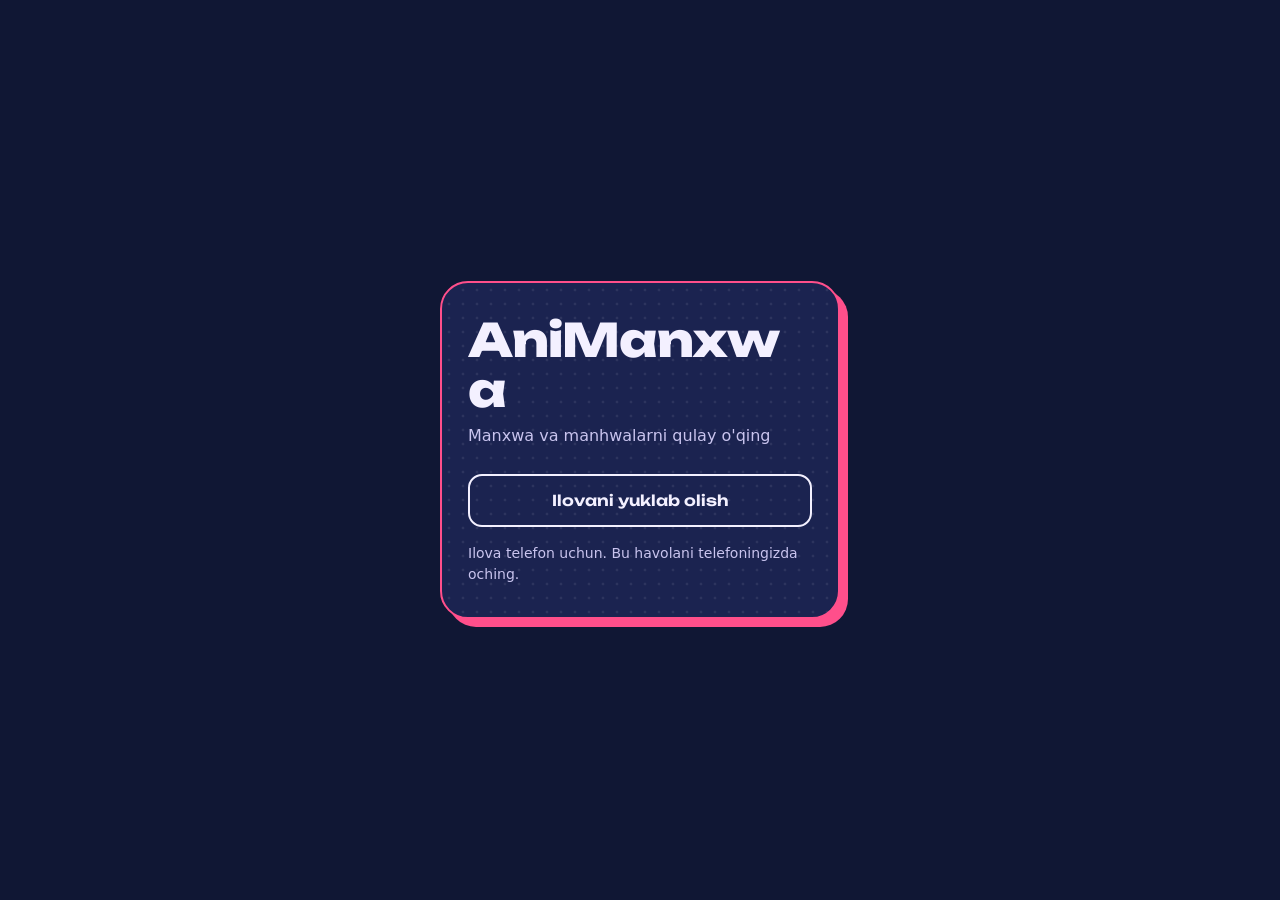
==== index.html @ 1963fae9 "Add files via upload" ====
<!doctype html>
<html lang="uz">
<head>
<meta charset="utf-8">
<meta name="viewport" content="width=device-width,initial-scale=1">
<title>AniManxwa</title>
<meta name="description" content="Manxwa va manhwalarni AniManxwa ilovasida o'qing.">
<meta property="og:title" content="AniManxwa">
<meta property="og:description" content="Manxwa va manhwalarni AniManxwa ilovasida o'qing.">
<meta property="og:image" content="https://USERNAME.github.io/icon.png">
<link rel="icon" href="/icon.png">
<link rel="stylesheet" href="https://fonts.googleapis.com/css2?family=Unbounded:wght@600;800&display=swap">
<link rel="stylesheet" href="/style.css">
</head>
<body>
<main class="panel">
  <img id="logo" src="/icon.png" alt="" width="64" height="64" onerror="this.remove()">
  <p id="label" class="label"></p>
  <h1 id="title"></h1>
  <p id="sub"></p>
  <a id="open" class="btn main" href="#" hidden>Ilovada ochish</a>
  <a id="get" class="btn" href="#">Ilovani yuklab olish</a>
  <p id="note" class="note"></p>
</main>
<script src="/config.js"></script>
<script src="/app.js"></script>
</body>
</html>
---- style.css ----
*{box-sizing:border-box}
html,body{min-height:100%;margin:0}
body{display:grid;place-items:center;min-height:100vh;padding:20px;background:#101734;color:#f3f0ff;font:16px/1.5 system-ui,-apple-system,"Segoe UI",Roboto,sans-serif}
.panel{width:100%;max-width:400px;padding:32px 26px;border:2px solid #ff4f8b;border-radius:28px;box-shadow:8px 8px 0 #ff4f8b;background:radial-gradient(circle,#ffffff14 1.2px,transparent 1.7px) 0 0/14px 14px,#1b2350}
#logo{display:block;margin-bottom:20px;border-radius:16px}
.label{margin:0 0 6px;color:#ff9fc0;font-size:14px}
.label:empty,.note:empty{display:none}
h1{margin:0 0 10px;font:800 clamp(32px,10vw,46px)/1.08 Unbounded,system-ui,sans-serif;letter-spacing:-.02em;overflow-wrap:anywhere}
#sub{margin:0 0 26px;color:#c9c4ee}
.btn{display:block;margin-top:12px;padding:15px 18px;border:2px solid #f3f0ff;border-radius:14px;color:#f3f0ff;text-align:center;text-decoration:none;font:600 15px Unbounded,system-ui,sans-serif}
.btn.main{background:#ff4f8b;border-color:#ff4f8b;color:#101734}
.btn:focus-visible{outline:3px solid #ffd23f;outline-offset:3px}
.note{margin:16px 0 0;color:#c9c4ee;font-size:14px}
[hidden]{display:none!important}
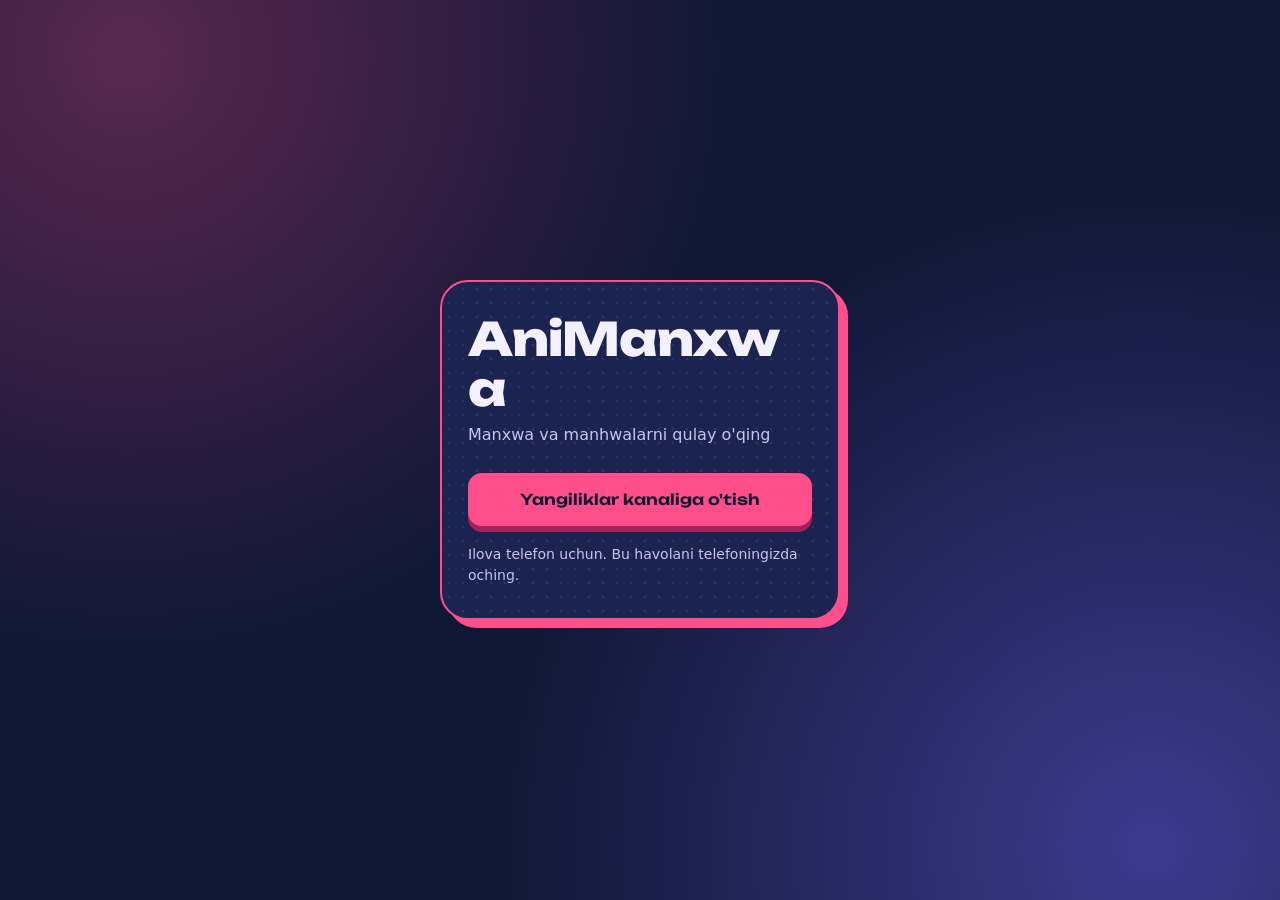
==== commit 4fe18792: "Add files via upload" ====
--- a/index.html
+++ b/index.html
@@ -3,26 +3,28 @@
 <head>
 <meta charset="utf-8">
 <meta name="viewport" content="width=device-width,initial-scale=1">
+<meta name="theme-color" content="#101734">
 <title>AniManxwa</title>
 <meta name="description" content="Manxwa va manhwalarni AniManxwa ilovasida o'qing.">
 <meta property="og:title" content="AniManxwa">
 <meta property="og:description" content="Manxwa va manhwalarni AniManxwa ilovasida o'qing.">
-<meta property="og:image" content="https://USERNAME.github.io/icon.png">
-<link rel="icon" href="/icon.png">
+<meta property="og:image" content="https://USERNAME.github.io/REPO/icon.png">
+<style>body{background:#101734;color:#f3f0ff}</style>
+<link rel="icon" href="icon.png">
 <link rel="stylesheet" href="https://fonts.googleapis.com/css2?family=Unbounded:wght@600;800&display=swap">
-<link rel="stylesheet" href="/style.css">
+<link rel="stylesheet" href="style.css">
 </head>
 <body>
 <main class="panel">
-  <img id="logo" src="/icon.png" alt="" width="64" height="64" onerror="this.remove()">
+  <img id="logo" src="icon.png" alt="" width="64" height="64" onerror="this.remove()">
   <p id="label" class="label"></p>
   <h1 id="title"></h1>
   <p id="sub"></p>
-  <a id="open" class="btn main" href="#" hidden>Ilovada ochish</a>
-  <a id="get" class="btn" href="#">Ilovani yuklab olish</a>
+  <a id="get" class="btn main float" href="#">Ilovani yuklab olish</a>
+  <a id="open" class="btn" href="#" hidden>Ilovada ochish</a>
   <p id="note" class="note"></p>
 </main>
-<script src="/config.js"></script>
-<script src="/app.js"></script>
+<script src="config.js"></script>
+<script src="app.js"></script>
 </body>
 </html>
--- a/style.css
+++ b/style.css
@@ -1,14 +1,18 @@
 *{box-sizing:border-box}
-html,body{min-height:100%;margin:0}
-body{display:grid;place-items:center;min-height:100vh;padding:20px;background:#101734;color:#f3f0ff;font:16px/1.5 system-ui,-apple-system,"Segoe UI",Roboto,sans-serif}
-.panel{width:100%;max-width:400px;padding:32px 26px;border:2px solid #ff4f8b;border-radius:28px;box-shadow:8px 8px 0 #ff4f8b;background:radial-gradient(circle,#ffffff14 1.2px,transparent 1.7px) 0 0/14px 14px,#1b2350}
+body{margin:0;display:grid;place-items:center;min-height:100vh;padding:20px;color:#f3f0ff;font:16px/1.5 system-ui,-apple-system,"Segoe UI",Roboto,sans-serif;
+  background-color:#101734;background-repeat:no-repeat;
+  background-image:radial-gradient(circle at 10% 6%,rgba(255,79,139,.30),transparent 42%),radial-gradient(circle at 90% 94%,rgba(108,92,231,.50),transparent 46%)}
+.panel{width:100%;max-width:400px;padding:32px 26px;border:2px solid #ff4f8b;border-radius:28px;box-shadow:8px 8px 0 #ff4f8b;background:radial-gradient(circle,rgba(255,255,255,.08) 1.2px,transparent 1.7px) 0 0/14px 14px,#1b2350}
 #logo{display:block;margin-bottom:20px;border-radius:16px}
 .label{margin:0 0 6px;color:#ff9fc0;font-size:14px}
 .label:empty,.note:empty{display:none}
 h1{margin:0 0 10px;font:800 clamp(32px,10vw,46px)/1.08 Unbounded,system-ui,sans-serif;letter-spacing:-.02em;overflow-wrap:anywhere}
 #sub{margin:0 0 26px;color:#c9c4ee}
-.btn{display:block;margin-top:12px;padding:15px 18px;border:2px solid #f3f0ff;border-radius:14px;color:#f3f0ff;text-align:center;text-decoration:none;font:600 15px Unbounded,system-ui,sans-serif}
-.btn.main{background:#ff4f8b;border-color:#ff4f8b;color:#101734}
+.btn{display:block;margin-top:16px;padding:15px 18px;border:2px solid #f3f0ff;border-radius:14px;color:#f3f0ff;text-align:center;text-decoration:none;font:600 15px Unbounded,system-ui,sans-serif}
+.btn.main{background:#ff4f8b;border-color:#ff4f8b;color:#101734;box-shadow:0 6px 0 #a3235a}
+.float{animation:bob 2.4s ease-in-out infinite}
+@keyframes bob{0%,100%{transform:translateY(0)}50%{transform:translateY(-6px)}}
+@media (prefers-reduced-motion:reduce){.float{animation:none}}
 .btn:focus-visible{outline:3px solid #ffd23f;outline-offset:3px}
-.note{margin:16px 0 0;color:#c9c4ee;font-size:14px}
+.note{margin:18px 0 0;color:#c9c4ee;font-size:14px}
 [hidden]{display:none!important}
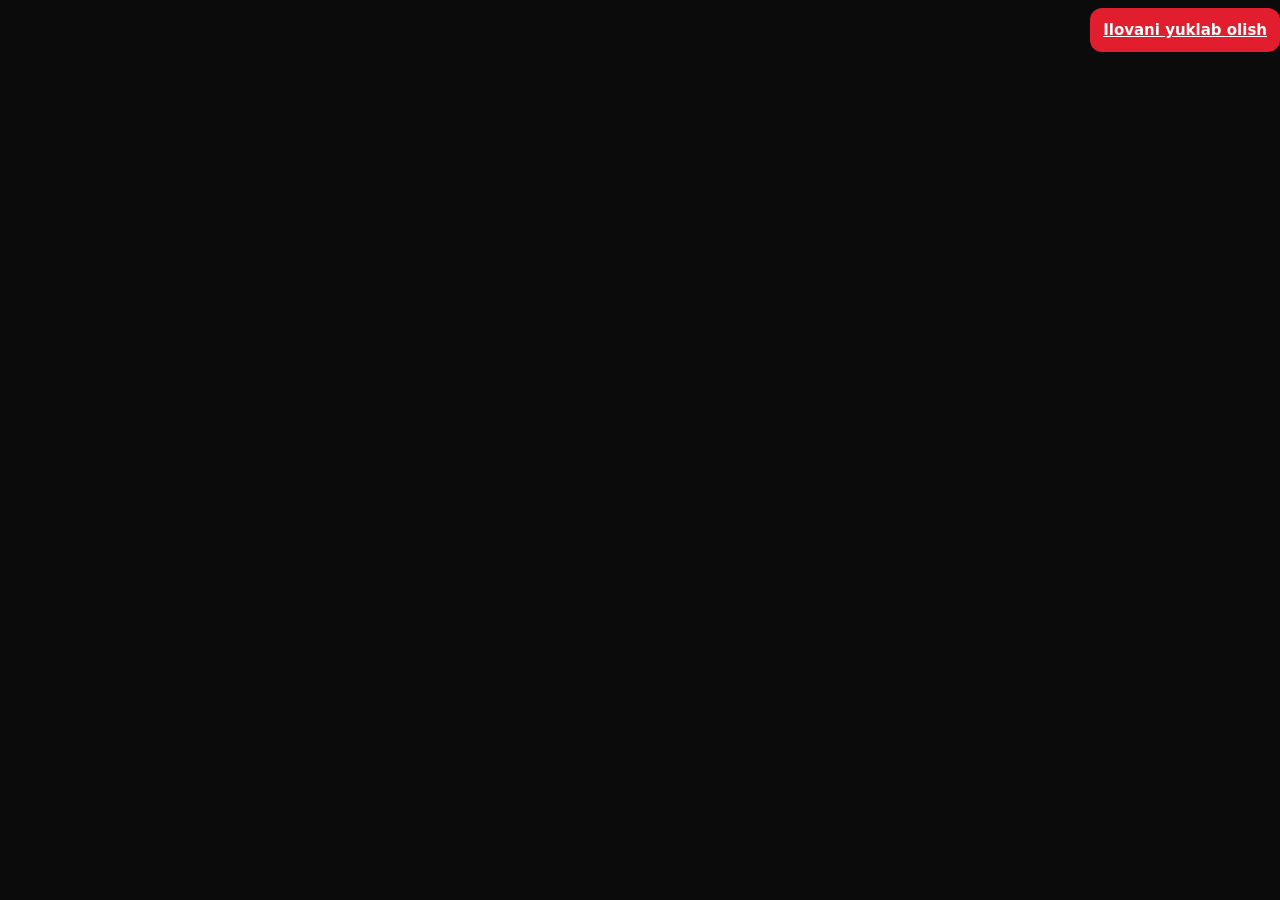
==== commit 6672f8a8: "Add files via upload" ====
--- a/index.html
+++ b/index.html
@@ -24,6 +24,11 @@
   <a id="open" class="btn" href="#" hidden>Ilovada ochish</a>
   <p id="note" class="note"></p>
 </main>
+<section id="cat" hidden>
+  <h2>Mangalar</h2>
+  <div id="grid"></div>
+  <div id="hint" hidden><span>Ilova ochilmadimi?</span> <a id="hdl" href="#">Yuklab olish</a></div>
+</section>
 <script src="config.js"></script>
 <script src="app.js"></script>
 </body>
--- a/style.css
+++ b/style.css
@@ -1,18 +1,204 @@
-*{box-sizing:border-box}
-body{margin:0;display:grid;place-items:center;min-height:100vh;padding:20px;color:#f3f0ff;font:16px/1.5 system-ui,-apple-system,"Segoe UI",Roboto,sans-serif;
-  background-color:#101734;background-repeat:no-repeat;
-  background-image:radial-gradient(circle at 10% 6%,rgba(255,79,139,.30),transparent 42%),radial-gradient(circle at 90% 94%,rgba(108,92,231,.50),transparent 46%)}
-.panel{width:100%;max-width:400px;padding:32px 26px;border:2px solid #ff4f8b;border-radius:28px;box-shadow:8px 8px 0 #ff4f8b;background:radial-gradient(circle,rgba(255,255,255,.08) 1.2px,transparent 1.7px) 0 0/14px 14px,#1b2350}
-#logo{display:block;margin-bottom:20px;border-radius:16px}
-.label{margin:0 0 6px;color:#ff9fc0;font-size:14px}
-.label:empty,.note:empty{display:none}
-h1{margin:0 0 10px;font:800 clamp(32px,10vw,46px)/1.08 Unbounded,system-ui,sans-serif;letter-spacing:-.02em;overflow-wrap:anywhere}
-#sub{margin:0 0 26px;color:#c9c4ee}
-.btn{display:block;margin-top:16px;padding:15px 18px;border:2px solid #f3f0ff;border-radius:14px;color:#f3f0ff;text-align:center;text-decoration:none;font:600 15px Unbounded,system-ui,sans-serif}
-.btn.main{background:#ff4f8b;border-color:#ff4f8b;color:#101734;box-shadow:0 6px 0 #a3235a}
-.float{animation:bob 2.4s ease-in-out infinite}
-@keyframes bob{0%,100%{transform:translateY(0)}50%{transform:translateY(-6px)}}
-@media (prefers-reduced-motion:reduce){.float{animation:none}}
-.btn:focus-visible{outline:3px solid #ffd23f;outline-offset:3px}
-.note{margin:18px 0 0;color:#c9c4ee;font-size:14px}
-[hidden]{display:none!important}
+:root{--bg:#0b0b0c;--sf:#17171a;--rd:#e11d2e;--gn:#16a34a;--mu:#9a9aa3}
+*{box-sizing:border-box;-webkit-tap-highlight-color:transparent}
+html,body{height:100%;margin:0;background:var(--bg);color:#f4f4f5;font:15px/1.4 system-ui,sans-serif;-webkit-user-select:none;user-select:none}
+body{display:flex;flex-direction:column}
+input,textarea,select{-webkit-user-select:text;user-select:text}
+#v{flex:1;overflow-y:auto;padding:12px}
+#nav{flex:none;display:flex;align-items:center;height:62px;background:#000;border-top:1px solid #26262b}
+#nav button{flex:1;background:none;border:0;color:var(--mu);display:flex;flex-direction:column;align-items:center;font:11px system-ui}
+#nav i{font-style:normal;font-size:20px}
+#nav .on{color:var(--rd)}
+#nav .plus{flex:none;width:54px;height:54px;margin:0 8px;border-radius:50%;background:var(--rd);color:#fff;font-size:32px;line-height:1;justify-content:center;transform:translateY(-10px);box-shadow:0 4px 14px #e11d2e66}
+.q,.in{width:100%;padding:12px 14px;margin:6px 0;border:1px solid #2a2a30;border-radius:12px;background:var(--sf);color:#fff;font:inherit}
+textarea.in{min-height:80px}
+.two{display:grid;grid-template-columns:1fr 1fr;gap:8px}.t3{display:grid;grid-template-columns:repeat(3,1fr);gap:8px}
+.gr{display:grid;grid-template-columns:repeat(3,1fr);gap:10px}
+.p{position:relative;aspect-ratio:768/1097;border-radius:10px;overflow:hidden;background:var(--sf)}
+.p img{width:100%;height:100%;object-fit:cover;display:block;pointer-events:none}
+.t{font-size:12.5px;margin-top:5px;overflow:hidden;white-space:nowrap;text-overflow:ellipsis}
+.b{position:absolute;left:6px;top:6px;padding:2px 7px;border-radius:6px;font:700 11px system-ui;color:#fff}
+.b.r{background:var(--rd)}.b.g{background:var(--gn)}
+.h{position:absolute;right:4px;top:4px;border:0;background:#000a;color:var(--rd);width:30px;height:30px;border-radius:50%;font-size:18px}
+.dh .h{position:static}
+.n{position:absolute;left:6px;bottom:6px;background:#fc0;color:#000;padding:2px 6px;border-radius:5px;font:800 10px system-ui}
+.dh .n{position:static}
+.car{display:flex;overflow-x:auto;scroll-snap-type:x mandatory;gap:10px;margin:10px 0;scrollbar-width:none}
+.ban{position:relative;flex:0 0 100%;scroll-snap-align:start;aspect-ratio:16/9;border-radius:14px;background-size:cover;background-position:center 25%}
+.ban:after{content:"";position:absolute;inset:0;border-radius:14px;background:linear-gradient(transparent 40%,#000d)}
+.ban .bt{position:absolute;left:12px;bottom:10px;z-index:1;font:700 18px system-ui}
+.ban .b,.ban .n{z-index:1}.ban .n{left:auto;right:8px;top:8px;bottom:auto}
+#o{position:fixed;inset:0;background:var(--bg);overflow-y:auto;z-index:5}
+.ob{position:sticky;top:0;background:#000;padding:8px;z-index:2}
+.bk{background:none;border:0;color:#fff;font:600 16px system-ui}
+.oc{padding:12px}
+.btn{width:100%;padding:13px;margin:10px 0;border:0;border-radius:12px;background:var(--rd);color:#fff;font:700 15px system-ui}
+.bt2{display:inline-block;padding:9px 14px;border:1px solid var(--rd);border-radius:10px;background:none;color:#fff;font:600 13px system-ui;margin:4px 0}
+.menu button,.cb,.big{display:block;width:100%;text-align:left;padding:14px;margin:7px 0;border:0;border-radius:12px;background:var(--sf);color:#fff;font:15px system-ui}
+.menu .red,.big{background:var(--rd);font-weight:700}.big{padding:26px 14px;font-size:18px}
+.row{display:flex;align-items:center;gap:10px;margin:8px 0;justify-content:space-between}
+.row button{background:none;border:0;color:#fff;font-size:18px}
+.th{width:40px;height:57px;object-fit:cover;border-radius:6px}
+.chips{display:flex;flex-wrap:wrap;gap:6px;margin:8px 0}
+.ch{padding:5px 11px;border-radius:99px;background:var(--sf);font-size:12.5px}.ch.on{background:var(--rd)}
+.mu{color:var(--mu)}.er{color:#ff6b6b}.ok{color:#4ade80}
+.pf{position:relative;text-align:center;padding:10px}
+.av{width:96px;height:96px;margin:0 auto 8px;border-radius:50%;background:var(--rd);display:grid;place-items:center;font:700 38px system-ui;overflow:hidden}
+.av img{width:100%;height:100%;object-fit:cover}
+.pen{position:absolute;right:8px;top:8px;border:0;background:var(--sf);color:#fff;width:38px;height:38px;border-radius:50%;font-size:18px}
+.ft{margin-top:14px;padding:12px;border-radius:12px;background:var(--sf);word-break:break-all;font-size:13px}
+.dh{display:flex;gap:12px}.dh>img{width:36%;border-radius:10px;aspect-ratio:768/1097;object-fit:cover;align-self:flex-start}
+.pv{width:90px;aspect-ratio:768/1097;object-fit:cover;border-radius:8px;margin:6px 0}
+.pgs{margin:0 -12px}.pgs img{width:100%;display:block;pointer-events:none;-webkit-touch-callout:none}
+.rn{display:flex;gap:8px}
+#ts{position:fixed;left:50%;bottom:80px;transform:translateX(-50%);background:#fff;color:#000;padding:10px 16px;border-radius:99px;font-weight:600;opacity:0;pointer-events:none;transition:.25s;z-index:9}#ts.on{opacity:1}
+.b.st{position:static;display:inline-block;margin-right:6px}
+@keyframes in{from{opacity:0;transform:translateY(10px)}}
+@keyframes fd{from{opacity:0}}
+@keyframes up{from{transform:translateY(100%)}}
+@keyframes zin{from{transform:scale(.85);opacity:0}}
+@keyframes pop{40%{transform:scale(1.5)}}
+@keyframes fly{to{transform:translate(var(--x),var(--y)) scale(.3);opacity:0}}
+@keyframes fl{from{box-shadow:0 0 0 0 #e11d2e;background:#3a1015}}
+#v.fd{animation:in .28s}
+#nav i{transition:transform .2s}#nav .on i{transform:translateY(-2px) scale(1.18)}
+.btn:active,.menu button:active,.pl:active,.p:active,.pr:active{transform:scale(.97)}
+.h.pop{animation:pop .4s}
+.fx{position:fixed;pointer-events:none;z-index:40;color:var(--rd);font-size:15px;animation:fly .7s ease-out forwards}
+.flash{animation:fl .7s}
+.pg{display:grid;grid-template-columns:1fr 1fr;gap:14px}
+.pl b{display:block;margin-top:6px}.pl span{font-size:12.5px}
+.cv{aspect-ratio:1;border-radius:14px;overflow:hidden;display:grid;grid-template-columns:1fr 1fr;background:var(--sf)}
+.cv.c1{grid-template-columns:1fr}.cv img{width:100%;height:100%;object-fit:cover;pointer-events:none}
+.cv i{grid-column:1/-1;display:grid;place-items:center;font-style:normal;font-size:30px;color:var(--rd)}
+.pl.add .cv{border:2px dashed #3a3a42;background:none}.pl.add i{color:var(--mu)}
+#sh{position:fixed;inset:0;z-index:10}
+#sh .bd,.dg .bd{position:absolute;inset:0;background:#000b;animation:fd .2s}
+.sp{position:absolute;left:0;right:0;bottom:0;max-height:75%;overflow-y:auto;background:var(--sf);border-radius:22px 22px 0 0;padding:10px 14px 16px;animation:up .3s cubic-bezier(.2,.8,.2,1)}
+.gp{width:40px;height:4px;border-radius:2px;background:#444;margin:0 auto 10px}
+.pr{display:flex;align-items:center;gap:12px;padding:8px 0}.pr .cv{width:54px;flex:none;border-radius:10px}
+.pn{flex:1}.pn b{display:block}.ck{color:var(--rd);font-size:22px;width:26px;text-align:center}
+.dg{position:fixed;inset:0;z-index:30;display:grid;place-items:center}
+.dp{position:relative;width:86%;max-width:360px;background:var(--sf);border-radius:18px;padding:16px;animation:zin .22s cubic-bezier(.2,.9,.3,1.2)}
+.dp .two button{width:100%;margin:10px 0 0}
+.fl{margin:10px 0 4px}.fl .in{margin:4px 0}
+.lb{display:block;font:600 12.5px system-ui;color:var(--mu);margin-bottom:2px}
+.seg{display:flex;gap:8px;margin:4px 0}
+.seg button{flex:1;padding:11px 6px;border:1.5px solid #2a2a30;border-radius:12px;background:var(--sf);color:#fff;font:600 14px system-ui;transition:.18s}
+.seg button.on{border-color:var(--rd);background:#2a0d12;box-shadow:0 0 0 3px #e11d2e33;transform:scale(1.02)}
+.seg .Obuna.on{background:var(--rd)}.seg .Bepul.on{background:var(--gn);border-color:var(--gn);box-shadow:0 0 0 3px #16a34a44}
+.seg.ty{display:grid;grid-template-columns:1fr 1fr}
+.seg.ty button{display:flex;flex-direction:column;align-items:center;gap:1px}
+.seg.ty i{font-style:normal;font-size:26px}.seg.ty b{font-size:15px}.seg.ty small{color:var(--mu);font-size:11.5px}
+#sp{position:fixed;inset:0;z-index:99;background:#000;display:grid;place-items:center;overflow:hidden;animation:spo .45s 2.3s forwards}
+@keyframes spo{to{opacity:0;visibility:hidden}}
+.wd{display:flex;align-items:baseline;white-space:nowrap;font:900 110px/1 system-ui,sans-serif;animation:fs .6s .55s cubic-bezier(.6,0,.3,1) forwards,lgin .35s cubic-bezier(.2,.9,.3,1.3) backwards}
+@keyframes lgin{from{transform:scale(.4);opacity:0}}
+@keyframes fs{to{font-size:40px}}
+.wd .f{color:#fff;z-index:2;animation:sepL .5s .55s cubic-bezier(.3,.7,.3,1) backwards}
+@keyframes sepL{from{transform:translateX(.36em)}}
+.wd .l{position:relative;color:var(--rd);z-index:1;animation:sepR .5s .55s cubic-bezier(.3,.7,.3,1) backwards}
+@keyframes sepR{from{transform:translate(-.26em,.08em)}}
+.l .up{position:absolute;left:0;top:0;text-shadow:0 0 26px #e11d2e,0 0 60px #e11d2e88;animation:cap .3s .75s forwards}
+.l .lo{opacity:0;text-shadow:0 0 14px #e11d2e99;animation:low .3s .75s forwards}
+@keyframes cap{to{opacity:0;transform:scale(.5)}}
+@keyframes low{to{opacity:1}}
+.mi{color:#fff;overflow:hidden;max-width:0;opacity:0;animation:ex .28s forwards;animation-delay:calc(.8s + var(--i)*.06s)}
+.mi.m{color:var(--rd);text-shadow:0 0 14px #e11d2e99}
+@keyframes ex{to{max-width:1.2em;opacity:1}}
+
+.row .srt{border:1px solid var(--rd);border-radius:10px;padding:6px 12px;font:600 13px system-ui}
+.bdg{background:var(--rd);color:#fff;border-radius:99px;padding:1px 8px;font-size:12px;margin-left:6px}
+.dp.nc{text-align:center;max-height:85vh;overflow-y:auto}.nt{font:800 22px/1.2 system-ui;margin:8px 0 2px}.nn{font:800 20px system-ui;color:var(--rd);margin:4px 0 12px}
+.ni{width:100%;border-radius:12px;margin-bottom:8px}
+.nc2{padding:14px;margin:10px 0;border-radius:14px;background:var(--sf);text-align:center}
+.hz{display:flex;overflow-x:auto;scroll-snap-type:x mandatory;height:calc(100dvh - 210px)}
+.hz.r{direction:rtl}
+.hz img{flex:0 0 100%;width:100%;height:100%;object-fit:contain;scroll-snap-align:center;aspect-ratio:auto!important}
+#up{position:fixed;inset:0;z-index:200;background:#000;display:flex;flex-direction:column;align-items:center;justify-content:center;gap:34px;padding:24px}
+.uc{width:100%;max-width:360px;border:2px solid var(--rd);border-radius:22px;background:#000;padding:30px 22px;text-align:center;box-shadow:0 0 30px #e11d2e55,inset 0 0 22px #e11d2e22}
+.ui{font-size:64px;line-height:1;color:var(--rd);text-shadow:0 0 20px #e11d2e}
+.uc h2{margin:12px 0 6px}.uc p{color:var(--mu);margin:0}
+.ub{display:block;width:100%;max-width:360px;padding:16px;border:0;border-radius:14px;background:var(--rd);color:#fff;font:700 17px system-ui;animation:ubin .8s .3s cubic-bezier(.2,.9,.3,1.2) both}
+@keyframes ubin{from{transform:translateY(140px);opacity:0}}
+
+.gr{grid-template-columns:repeat(3,minmax(0,1fr))}.pg{grid-template-columns:repeat(2,minmax(0,1fr))}
+.gr>*,.pg>*,.two>*,.t3>*{min-width:0}
+.p img{position:absolute;inset:0}
+.mt{font-size:12px;color:var(--mu);margin-top:2px;white-space:nowrap;overflow:hidden;text-overflow:ellipsis}
+.rtg{margin:6px 0;color:#fc0;font-weight:700}.rtg .mu{font-weight:400}
+.stars{margin:12px 0;color:var(--mu)}.stars span{font-size:26px;margin-left:6px;color:#444}.stars span.on{color:#fc0}
+.cr{display:flex;justify-content:space-between;align-items:center;gap:8px}.cr b{font-weight:600}
+.lb2{font-size:18px;padding:0 8px;cursor:pointer}
+.rdc{padding:0!important}.rdc .pgs{margin:0}
+.rb{position:sticky;top:0;z-index:3;display:flex;align-items:center;gap:2px;background:#000;padding:6px 6px 9px}
+.rb button{background:none;border:0;color:#fff;font-size:22px;padding:6px 10px}
+.rtt{flex:1;text-align:center;line-height:1.2;min-width:0}.rtt b{display:block;overflow:hidden;text-overflow:ellipsis;white-space:nowrap;font-size:15px}.rtt small{color:var(--mu);font-size:12px}
+.rbar{position:absolute;left:0;right:0;bottom:0;height:3px;background:#222}.rbar i{display:block;height:100%;width:0;background:var(--rd)}
+.rf{position:sticky;bottom:0;display:flex;align-items:center;background:#000;padding:6px 10px;z-index:3}
+.rf button{background:none;border:0;color:#fff;font-size:24px;padding:6px 14px}.rf button[disabled]{opacity:.25}.rf .lk{font-size:18px}.rf .lk.on{color:var(--rd)}
+.hz{height:calc(100dvh - 125px);margin:0}
+
+.sw{display:flex;justify-content:space-between;align-items:center;padding:14px;margin:7px 0;border-radius:12px;background:var(--sf)}
+.tg{width:50px;height:28px;border-radius:99px;background:#3a3a42;position:relative;transition:.2s;flex:none}
+.tg b{position:absolute;top:3px;left:3px;width:22px;height:22px;border-radius:50%;background:#fff;transition:.2s}
+.tg.on{background:var(--rd)}.tg.on b{left:25px}
+
+.ad{display:flex;align-items:center;gap:12px;position:relative;padding:12px;margin:10px 0;border-radius:14px;background:#1c1d22;border:1px solid #2a2c33}
+.ai{width:54px;height:54px;flex:none;border-radius:12px;overflow:hidden;background:#4b5160}.ai img,.ai video{width:100%;height:100%;object-fit:cover;display:block}
+.ai.sm{width:44px;height:44px;display:grid;place-items:center}
+.at{flex:1;min-width:0;padding-right:28px}.at b{display:block;overflow:hidden;text-overflow:ellipsis;white-space:nowrap}.at span{display:block;color:var(--mu);font-size:13px;overflow:hidden;text-overflow:ellipsis;white-space:nowrap}
+.adb{position:absolute;top:8px;right:8px;font:700 10px system-ui;font-style:normal;color:#b8c0d8;background:#3a3f4d;border-radius:6px;padding:2px 6px}
+.promo{margin:14px 12px;padding:18px;border:2px solid var(--rd);border-radius:18px;background:#000;text-align:center}
+.promo h3{margin:0 0 6px}.promo p{margin:4px 0;color:var(--mu)}.promo .pl1{color:#fff;text-align:left;padding-left:12px}
+#af{position:fixed;inset:0;z-index:150;background:#000;display:flex;flex-direction:column}
+#af .am{flex:1;min-height:0;display:flex}#af .am img,#af .am video{width:100%;height:100%;object-fit:contain}
+#af .ac{padding:10px 16px;text-align:center}#af .ac b{display:block;font-size:18px}#af .ac span{color:var(--mu)}
+#af .ab{display:flex;flex-direction:column;gap:8px;padding:8px 16px 18px}#af .ab .btn,#af .ab .bt2{margin:0}
+#af .ax{position:absolute;top:14px;right:14px;width:42px;height:42px;border-radius:50%;border:0;background:#000a;color:#fff;font:700 18px system-ui}
+.rdc .ad{margin:10px 12px}
+/* ---- kompyuter (Windows) uchun moslashuv ---- */
+@media (min-width:900px){
+body{flex-direction:row-reverse}
+#nav{flex-direction:column;justify-content:flex-start;width:96px;height:100%;border-top:0;border-right:1px solid #26262b;padding-top:18px;gap:6px}
+#nav button{flex:none;padding:12px 0}#nav .plus{transform:none;margin:8px auto}
+#v{padding:24px 5%}
+.gr{grid-template-columns:repeat(auto-fill,minmax(170px,1fr))}.pg{grid-template-columns:repeat(auto-fill,minmax(220px,1fr))}
+.ban{flex:0 0 560px;aspect-ratio:16/7}.car{scroll-snap-type:x proximity}
+#o .oc{max-width:960px;margin:0 auto}.rdc .pgs{max-width:780px;margin:0 auto}.rb,.rf{max-width:780px;margin:0 auto}
+.sp{max-width:520px;left:0;right:0;margin:0 auto}
+.dp{max-width:420px}
+.hz{height:calc(100vh - 125px)}
+.q,.in{max-width:640px}
+}
+
+.cr{display:flex;align-items:center;gap:8px}.crb{flex:1;min-width:0;display:flex;justify-content:space-between;gap:8px;padding:14px;margin:7px 0;border:0;border-radius:12px;background:var(--sf);color:#fff;font:15px system-ui;text-align:left}.crb b{font-weight:600}
+.dlb{flex:none;width:46px;height:46px;border-radius:12px;border:0;background:var(--sf);color:#fff;font-size:18px}
+.mrow{display:flex;gap:10px;justify-content:center;margin:12px 0}
+.sw2{padding:14px;border-radius:12px;background:var(--sf);margin:6px 0}.sw2 b{display:block;font-size:24px}.sw2 span{color:var(--mu);font-size:13px}
+
+.mbtn{display:inline-flex;align-items:center;gap:8px;padding:11px 22px;border-radius:99px;border:1px solid #2c2c33;background:linear-gradient(#1c1c22,#141418);color:#fff;font:600 14px system-ui;box-shadow:0 2px 10px #0006}
+.mbtn:active{transform:scale(.96)}.mbtn svg{color:var(--rd)}
+.cnt{background:var(--rd);color:#fff;border-radius:99px;padding:1px 9px;font:700 12px system-ui;font-style:normal}
+.dlb{display:grid;place-items:center;color:#cfd3e0}.dlb.ok{color:#22c55e}
+.dlm{display:inline-flex;align-items:center;gap:8px;padding:10px 16px;border-radius:12px;border:1px solid #2a2a30;background:#1a1a1f;color:#fff;font:600 14px system-ui}.dlm.ok{color:#22c55e;border-color:#1e5a34}
+.spin{animation:spn .9s linear infinite}@keyframes spn{to{transform:rotate(360deg)}}
+
+.b.ag{background:#4a4a52}.b.ag.x{background:#a31515}
+.agb{width:64px;height:64px;margin:0 auto 10px;border-radius:50%;border:3px solid var(--rd);display:grid;place-items:center;font:800 22px system-ui;color:var(--rd)}
+.agq{font:800 24px/1.2 system-ui;margin:16px 0 8px}
+
+/* karusel (mangalab uslubi) */
+.car2{--cw:min(54vw,230px);position:relative;display:flex;align-items:center;gap:12px;overflow-x:auto;scroll-snap-type:x mandatory;padding:18px calc(50% - var(--cw)/2) 22px;margin:6px -12px 4px;scrollbar-width:none}
+.car2::-webkit-scrollbar{display:none}
+.cc{position:relative;flex:0 0 var(--cw);aspect-ratio:7/10;scroll-snap-align:center;border-radius:14px;overflow:hidden;transform:scale(.8);opacity:.6;transition:transform .3s,opacity .3s,box-shadow .3s;background:#1a1a1f;border:1px solid #ffffff14}
+.cc img{width:100%;height:100%;object-fit:cover;display:block}
+.cc.on{transform:scale(1);opacity:1;box-shadow:0 12px 32px #000b;border-color:#8b7bff66}
+.crt{position:absolute;left:8px;top:8px;background:#000a;padding:3px 8px;border-radius:8px;font:700 12px system-ui;color:#ffd24a}
+.ctt{position:absolute;left:0;right:0;bottom:0;padding:34px 12px 12px;background:linear-gradient(transparent,#000e);font:700 15px/1.2 system-ui;opacity:0;transition:opacity .3s}
+.cc.on .ctt{opacity:1}.cc .n{left:auto;right:8px;top:8px;bottom:auto}
+/* boblar ro'yxati */
+.yana{display:flex;align-items:center;gap:10px;width:100%;background:none;border:0;color:#8a8fa5;font:600 13px system-ui;padding:12px 0}
+.yana:before,.yana:after{content:"";flex:1;height:1px;background:#262630}.yana svg{width:16px;height:16px}
+.rdn b{color:#ff6b6b}.cont{color:#ff8a8a;font-style:normal}.lk2{font-style:normal;font-size:12px}
+.limt{flex:1;text-align:right;color:#8a8fa5;font-size:12px;margin:0 10px}
+.cont-btn{display:block;width:100%;margin:12px 0;padding:13px;border-radius:12px;background:var(--rd);color:#fff;border:0;font:700 15px system-ui}
